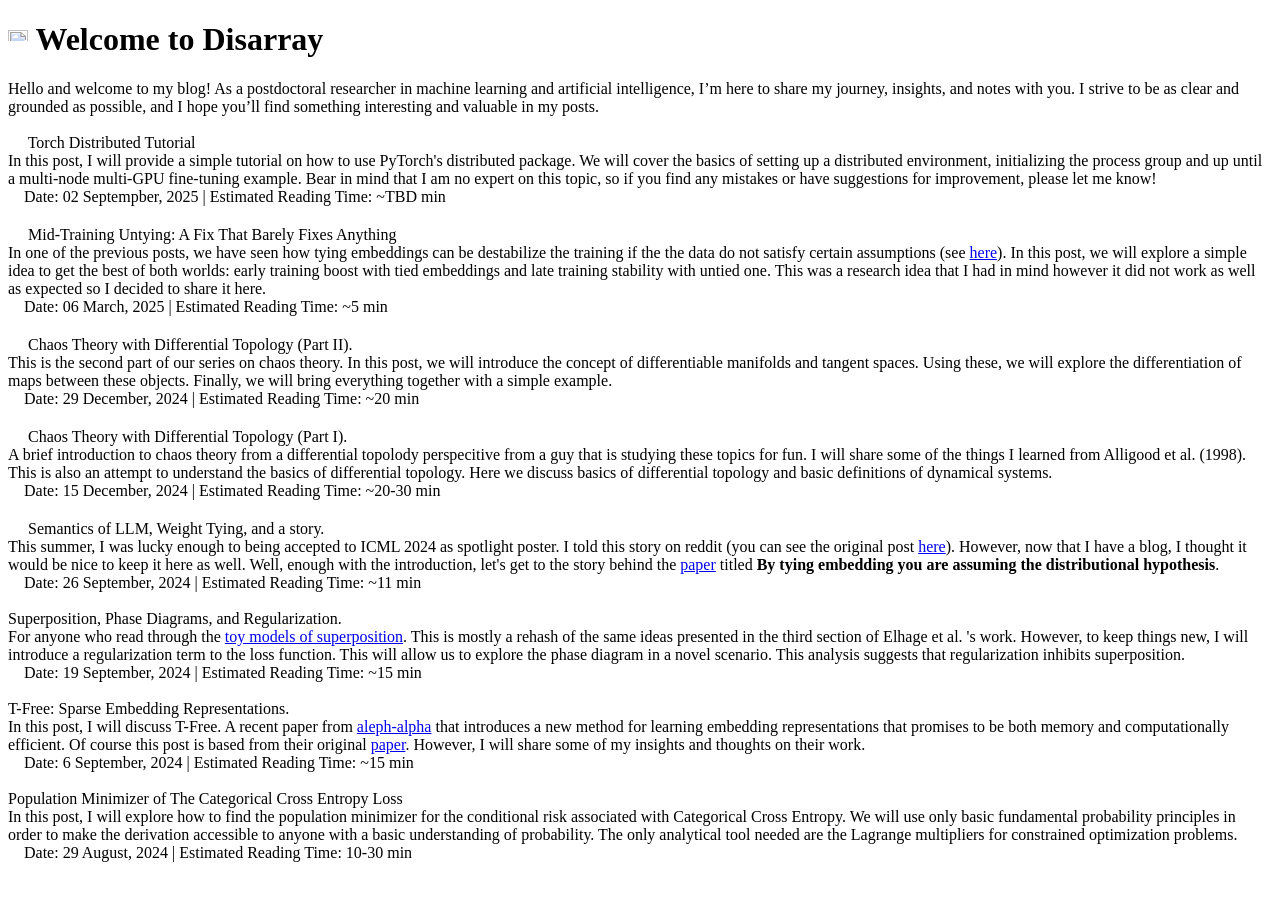
==== index.html @ 9c0bdb06 "torch distributed tutorial wip" ====
<!DOCTYPE html>
<html lang="en">

    <head>
        <meta charset="UTF-8">
        <meta name="viewport" content="width=device-width, initial-scale=1.0">
        <meta name="google-site-verification" content="cniabksS1E02e_pI71dMejZJKNxNqszUIJ--H3F0p2g" />
        <link rel="stylesheet" href="style.css">
        <link rel="stylesheet" href="post.css">
        <title>Disarray</title>

    </head>
    
    <body>
    
        <div id="root-folder" value="."></div>
        <div id="header"></div>
        
        <h1>
            <img id="theme-icon" width=20px height=20px src="icons/spark.svg"/> Welcome to Disarray
        </h1>

        <p>
            Hello and welcome to my blog! As a postdoctoral researcher in machine learning and artificial intelligence, I’m here to share my journey, insights, and notes with you. I strive to be as clear and grounded as possible, and I hope you’ll find something interesting and valuable in my posts.
        </p>

        <div onclick="location.href='posts/02-09-25-torch-distributed/index.html';" style="cursor: pointer;">
        <article class="light-post-theme post-block"> 
            <div class="post-inner">
                <div class="post-title"> 
                    <img src="icons/pin.svg" width=16px height=16px/> Torch Distributed Tutorial
                </div>
                <div class="post-desc"> 
                    In this post, I will provide a simple tutorial on how to use PyTorch's distributed package. We will cover the basics of setting up a distributed environment, initializing the process group and up until a multi-node multi-GPU fine-tuning example. Bear in mind that I am no expert on this topic, so if you find any mistakes or have suggestions for improvement, please let me know!
                </div>
                <div class="post-foot"> 
                    <img src="icons/clock.svg" width=12px height=12px/> Date: 02 Septempber, 2025  |  Estimated Reading Time: ~TBD min 
                </div>
            </div>
        </article>
        </div>
        <br>

        <div onclick="location.href='posts/06-03-25-tut/index.html';" style="cursor: pointer;">
        <article class="light-post-theme post-block"> 
            <div class="post-inner">
                <div class="post-title"> 
                    <img src="icons/pin.svg" width=16px height=16px/> Mid-Training Untying: A Fix That Barely Fixes Anything 
                </div>
                <div class="post-desc"> 
                    In one of the previous posts, we have seen how tying embeddings can be destabilize the training if the the data do not satisfy certain assumptions (see <a href="https://openreview.net/forum?id=yyYMAprcAR">here</a>). In this post, we will explore a simple idea to get the best of both worlds: early training boost with tied embeddings and late training stability with untied one. This was a research idea that I had in mind however it did not work as well as expected so I decided to share it here. 
                </div>
                <div class="post-foot"> 
                    <img src="icons/clock.svg" width=12px height=12px/> Date: 06 March, 2025  |  Estimated Reading Time: ~5 min 
                </div>
            </div>
        </article>
        </div>
        <br>

        <div onclick="location.href='posts/29-12-24-chaos-II/index.html';" style="cursor: pointer;">
        <article class="light-post-theme post-block"> 
            <div class="post-inner">
                <div class="post-title"> 
                    <img src="icons/pin.svg" width=16px height=16px/> Chaos Theory with Differential Topology (Part II).
                </div>
                <div class="post-desc"> 
                    This is the second part of our series on chaos theory. In this post, we will introduce the concept of differentiable manifolds and tangent spaces. Using these, we will explore the differentiation of maps between these objects. Finally, we will bring everything together with a simple example.
                </div>
                <div class="post-foot"> 
                    <img src="icons/clock.svg" width=12px height=12px/> Date: 29 December, 2024  |  Estimated Reading Time: ~20 min 
                </div>
            </div>
        </article>
        </div>
        <br>

        <div onclick="location.href='posts/15-12-24-chaos-I/index.html';" style="cursor: pointer;">
        <article class="light-post-theme post-block"> 
            <div class="post-inner">
                <div class="post-title"> 
                    <img src="icons/pin.svg" width=16px height=16px/> Chaos Theory with Differential Topology (Part I).
                </div>
                <div class="post-desc"> 
                    A brief introduction to chaos theory from a differential topolody perspecitive from a guy that is studying these topics for fun. I will share some of the things I learned from Alligood et al. (1998). This is also an attempt to understand the basics of differential topology. Here we discuss basics of differential topology and basic definitions of dynamical systems.
                </div>
                <div class="post-foot"> 
                    <img src="icons/clock.svg" width=12px height=12px/> Date: 15 December, 2024  |  Estimated Reading Time: ~20-30 min 
                </div>
            </div>
        </article>
        </div>
        <br>

        <div onclick="location.href='posts/26-09-24-icml-story/index.html';" style="cursor: pointer;">
        <article class="light-post-theme post-block"> 
            <div class="post-inner">
                <div class="post-title"> 
                    <img src="icons/pin.svg" width=16px height=16px/> Semantics of LLM, Weight Tying, and a story.
                </div>
                <div class="post-desc"> 
                    This summer, I was lucky enough to being accepted to ICML 2024 as spotlight poster. I told this story on reddit (you can see the original post <a href=https://www.reddit.com/r/MachineLearning/comments/1eqm0lr/r_why_and_when_tying_embedding_a_story/>here</a>). However, now that I have a blog, I thought it would be nice to keep it here as well. Well, enough with the introduction, let's get to the story behind the <a href="https://icml.cc/virtual/2024/poster/32648">paper</a> titled <b>By tying embedding you are assuming the distributional hypothesis</b>.
                </div>
                <div class="post-foot"> 
                    <img src="icons/clock.svg" width=12px height=12px/> Date: 26 September, 2024  |  Estimated Reading Time: ~11 min 
                </div>
            </div>
        </article>
        </div>
        <br>

        <div onclick="location.href='posts/19-09-24-phase/index.html';" style="cursor: pointer;">
        <article class="light-post-theme post-block"> 
            <div class="post-inner">
                <div class="post-title"> 
                    Superposition, Phase Diagrams, and Regularization.
                </div>
                <div class="post-desc"> 
                    For anyone who read through the <a href=https://transformer-circuits.pub/2022/toy_model/index.html#phase-change>toy models of superposition</a>. This is mostly a rehash of the same ideas presented in the third section of Elhage et al. 's work. However, to keep things new, I will introduce a regularization term to the loss function. This will allow us to explore the phase diagram in a novel scenario. This analysis suggests that regularization inhibits superposition.
                </div>
                <div class="post-foot"> 
                    <img src="icons/clock.svg" width=12px height=12px/> Date: 19 September, 2024  |  Estimated Reading Time: ~15 min 
                </div>
            </div>
        </article>
        </div>
        <br>



        <div onclick="location.href='posts/06-09-24-tfree/index.html';" style="cursor: pointer;">
        <article class="light-post-theme post-block"> 
            <div class="post-inner">
                <div class="post-title"> 
                    T-Free: Sparse Embedding Representations.
                </div>
                <div class="post-desc"> 
                    In this post, I will discuss T-Free. A recent paper from <a href="https://aleph-alpha.com/">aleph-alpha</a> that introduces a new method for learning embedding representations that promises to be both memory and computationally efficient. Of course this post is based from their original <a href=https://arxiv.org/abs/2406.19223>paper</a>. However, I will share some of my insights and thoughts on their work.
                </div>
                <div class="post-foot"> 
                    <img src="icons/clock.svg" width=12px height=12px/> Date: 6 September, 2024  |  Estimated Reading Time: ~15 min 
                </div>
            </div>
        </article>
        </div>
        <br>

        <div onclick="location.href='posts/28-08-24-cce-minimizer/index.html';" style="cursor: pointer;">
        <article class="light-post-theme post-block"> 
            <div class="post-inner">
                <div class="post-title"> 
                    Population Minimizer of The Categorical Cross Entropy Loss 
                </div>
                <div class="post-desc"> 
                    In this post, I will explore how to find the population minimizer for the conditional risk associated with Categorical Cross Entropy. We will use only basic fundamental probability principles in order to make the derivation accessible to anyone with a basic understanding of probability. The only analytical tool needed are the Lagrange multipliers for constrained optimization problems.
                </div>
                <div class="post-foot"> 
                    <img src="icons/clock.svg" width=12px height=12px/> Date: 29 August, 2024  |  Estimated Reading Time: 10-30 min 
                </div>
            </div>
        </article>
        </div>

        <div id="footer"></div>

        <script src="scripts/toggle-theme.js"></script>
        <script src="scripts/load-header.js"></script>
        <script src="scripts/load-footer.js"></script>
    </body>

</html>
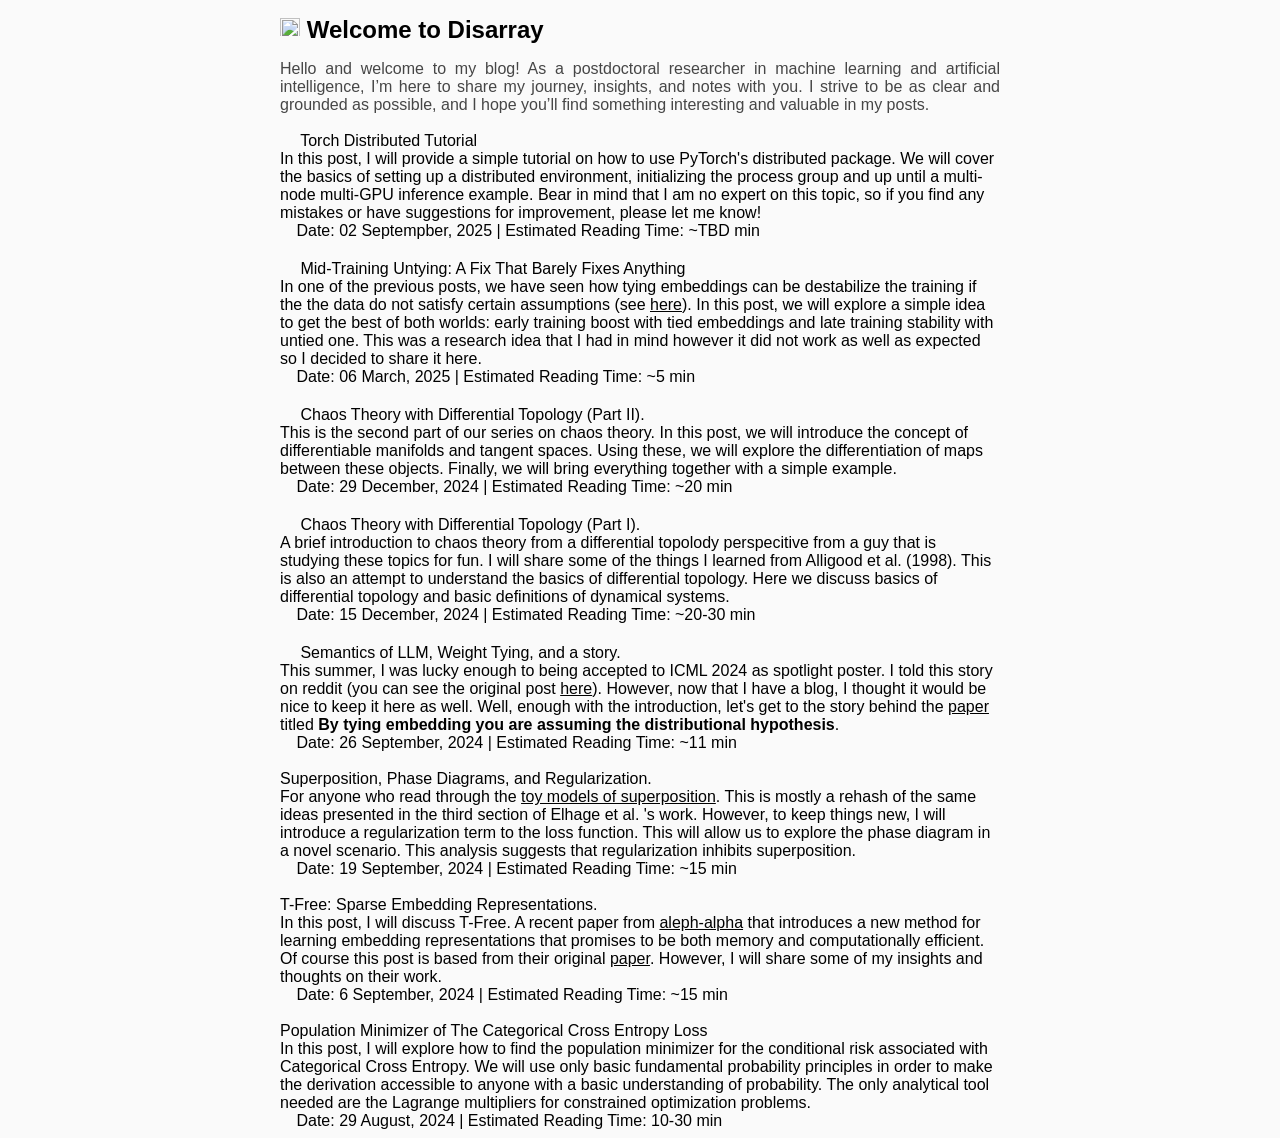
==== commit 02b02d50: "full draf" ====
--- a/index.html
+++ b/index.html
@@ -31,7 +31,7 @@
                     <img src="icons/pin.svg" width=16px height=16px/> Torch Distributed Tutorial
                 </div>
                 <div class="post-desc"> 
-                    In this post, I will provide a simple tutorial on how to use PyTorch's distributed package. We will cover the basics of setting up a distributed environment, initializing the process group and up until a multi-node multi-GPU fine-tuning example. Bear in mind that I am no expert on this topic, so if you find any mistakes or have suggestions for improvement, please let me know!
+                    In this post, I will provide a simple tutorial on how to use PyTorch's distributed package. We will cover the basics of setting up a distributed environment, initializing the process group and up until a multi-node multi-GPU inference example. Bear in mind that I am no expert on this topic, so if you find any mistakes or have suggestions for improvement, please let me know!
                 </div>
                 <div class="post-foot"> 
                     <img src="icons/clock.svg" width=12px height=12px/> Date: 02 Septempber, 2025  |  Estimated Reading Time: ~TBD min 
--- a/style.css
+++ b/style.css
@@ -0,0 +1,167 @@
+:root {
+    --background-color : rgb(250 , 250 , 250 );
+    --header-color     : rgb(0   , 0   , 0   );
+    --text-color       : rgb(70  , 70  , 70  );
+    --cite-color       : rgb(70  , 70  , 70  );
+    --biblio-color     : rgb(70  , 70  , 70  );
+    --post-bg-color    : rgb(200 , 200 , 200 );
+    --post-desc-color  : rgb(70  , 70  , 70  );
+    --post-foot-color  : rgb(110 , 110 , 110 );
+    --post-title-color : rgb(0   , 0   , 0   );
+    --table-back-color : rgb(200 , 200 , 200 );
+    --text-font-size   : 16px;
+
+    --code-text-color        : rgb(0   , 0   , 0   );
+    --code-function-color    : rgb(220 , 70  , 100 );
+    --code-number-color      : rgb(220 , 70  , 100 );
+    --code-keyword-color     : rgb(0   , 120 , 170 );
+    --code-operator-color    : rgb(150 , 110 , 60  );
+    --code-string-color      : rgb(100 , 150 , 0   );
+    --code-number-color      : rgb(150 , 0   , 80  );
+    --code-comment-color     : rgb(110 , 130 , 140 );
+    --code-punctuation-color : rgb(150 , 150 , 150 );
+}
+
+body.dark-mode {
+    --background-color : rgb(40  , 40  , 40  );
+    --header-color     : rgb(255 , 255 , 255 );
+    --text-color       : rgb(190 , 190 , 190 );
+    --cite-color       : rgb(190 , 190 , 190 );
+    --biblio-color     : rgb(190 , 190 , 190 );
+    --post-bg-color    : rgb(70  , 70  , 70  );
+    --post-desc-color  : rgb(200 , 200 , 200 );
+    --post-foot-color  : rgb(150 , 150 , 150 );
+    --post-title-color : rgb(255 , 255 , 255 );
+    --table-back-color : rgb(70  , 70  , 70  );
+    --text-font-size   : 16px;
+
+    --code-text-color        : rgb(255 , 255 , 255 );
+    --code-function-color    : rgb(220 , 100 , 100 ); 
+    --code-number-color      : rgb(0   , 160 , 200 );
+    --code-keyword-color     : rgb(270 , 180 , 0   );
+    --code-operator-color    : rgb(180 , 140 , 90  );
+    --code-string-color      : rgb(160 , 210 , 50  );
+    --code-number-color      : rgb(240 , 80  , 150 );
+    --code-comment-color     : rgb(140 , 160 , 170 );
+    --code-punctuation-color : rgb(180 , 180 , 180 );
+
+}
+
+
+html body {
+    background-color: var(--background-color);
+    font-family:-apple-system,BlinkMacSystemFont,segoe ui,Roboto,Oxygen,Ubuntu,Cantarell,open sans,helvetica neue,sans-serif;
+    height: 100%;
+    width: 720px;
+    margin-top: 10px;
+    margin-left: auto;
+    margin-right: auto;
+}
+
+.header {
+    width: 720px;
+    height: 80px;
+    grid-template-columns: 1fr 5fr 1fr 1fr;
+    display: inline-grid;
+    font-weight: 700;
+    place-items:center;
+}
+
+.footer-contacts {
+    width: 720px;
+    height: 80px;
+    margin-top: 120px;
+    grid-template-columns: 1fr 1fr 1fr 1fr 1fr 1fr;
+    display: inline-grid;
+    place-items:center;
+}
+
+.header-item {
+    font-size: 20px;
+}
+
+.footer {
+    width: 720px;
+    height: 200px;
+}
+
+.title {
+    font-size: 32px;
+}
+
+.theme-button {
+    border: none;
+    background: transparent;
+    cursor: pointer;
+    font-size: 32px;
+}
+
+.cite {
+    color : var(--cite-color);
+    display: inline-block;
+}
+
+.bibliography {
+    color: var(--biblio-color);
+    text-align: left;
+}
+
+
+
+h1 {
+    font-size: 24px;
+    color: var(--header-color);
+}
+
+h2 {
+    font-size: 20px;
+    color: var(--header-color);
+}
+
+h3 {
+    font-size: 20px;
+    color: var(--text-color);
+}
+
+h4 {
+    font-size: 16px;
+    color: var(--text-color);
+}
+
+p {
+    color: var(--text-color);
+    text-align: justify;
+    font-size: var(--text-font-size);
+}
+
+ul {
+    color: var(--text-color);
+    text-align: justify;
+    font-size: var(--text-font-size);
+}
+
+ol {
+    color: var(--text-color);
+    text-align: justify;
+    font-size: var(--text-font-size);
+}
+
+a {
+    color:inherit;
+}
+
+table {
+    font-family:-apple-system,BlinkMacSystemFont,segoe ui,Roboto,Oxygen,Ubuntu,Cantarell,open sans,helvetica neue,sans-serif;
+    color: var(--text-color);
+    border-collapse: collapse;
+    width: 100%;
+}
+
+td, th {
+    text-align: left;
+    padding: 8px;
+}
+
+tr:nth-child(even) {
+    background-color: var(--table-back-color);
+}
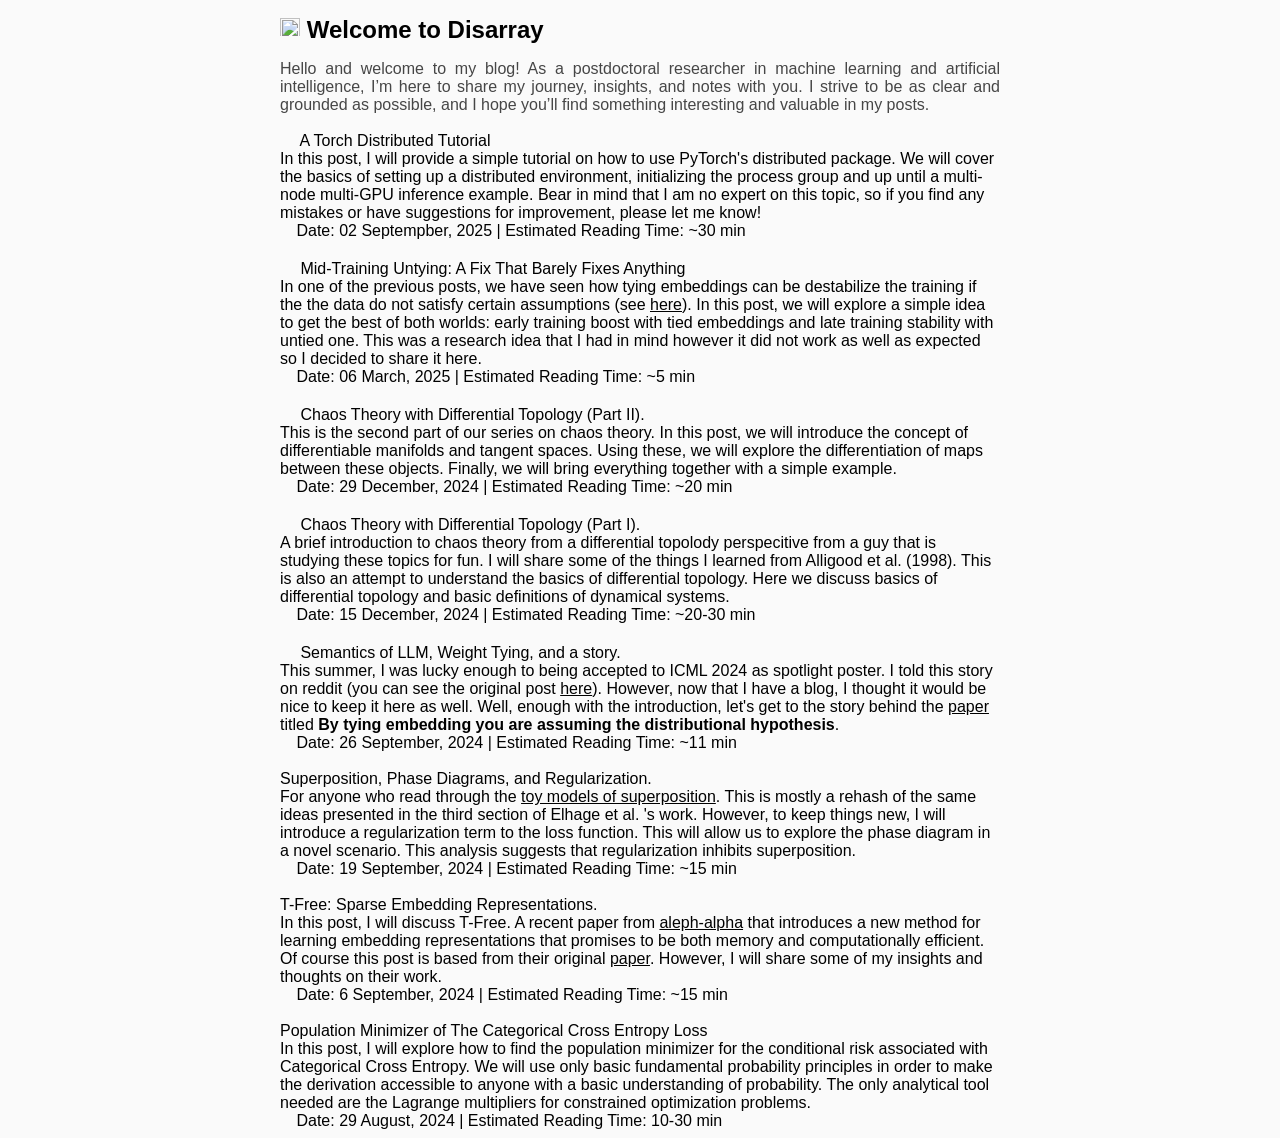
==== commit da2a970b: "finalizing distributed tutorial post" ====
--- a/index.html
+++ b/index.html
@@ -28,13 +28,13 @@
         <article class="light-post-theme post-block"> 
             <div class="post-inner">
                 <div class="post-title"> 
-                    <img src="icons/pin.svg" width=16px height=16px/> Torch Distributed Tutorial
+                    <img src="icons/pin.svg" width=16px height=16px/> A Torch Distributed Tutorial
                 </div>
                 <div class="post-desc"> 
                     In this post, I will provide a simple tutorial on how to use PyTorch's distributed package. We will cover the basics of setting up a distributed environment, initializing the process group and up until a multi-node multi-GPU inference example. Bear in mind that I am no expert on this topic, so if you find any mistakes or have suggestions for improvement, please let me know!
                 </div>
                 <div class="post-foot"> 
-                    <img src="icons/clock.svg" width=12px height=12px/> Date: 02 Septempber, 2025  |  Estimated Reading Time: ~TBD min 
+                    <img src="icons/clock.svg" width=12px height=12px/> Date: 02 Septempber, 2025  |  Estimated Reading Time: ~30 min 
                 </div>
             </div>
         </article>
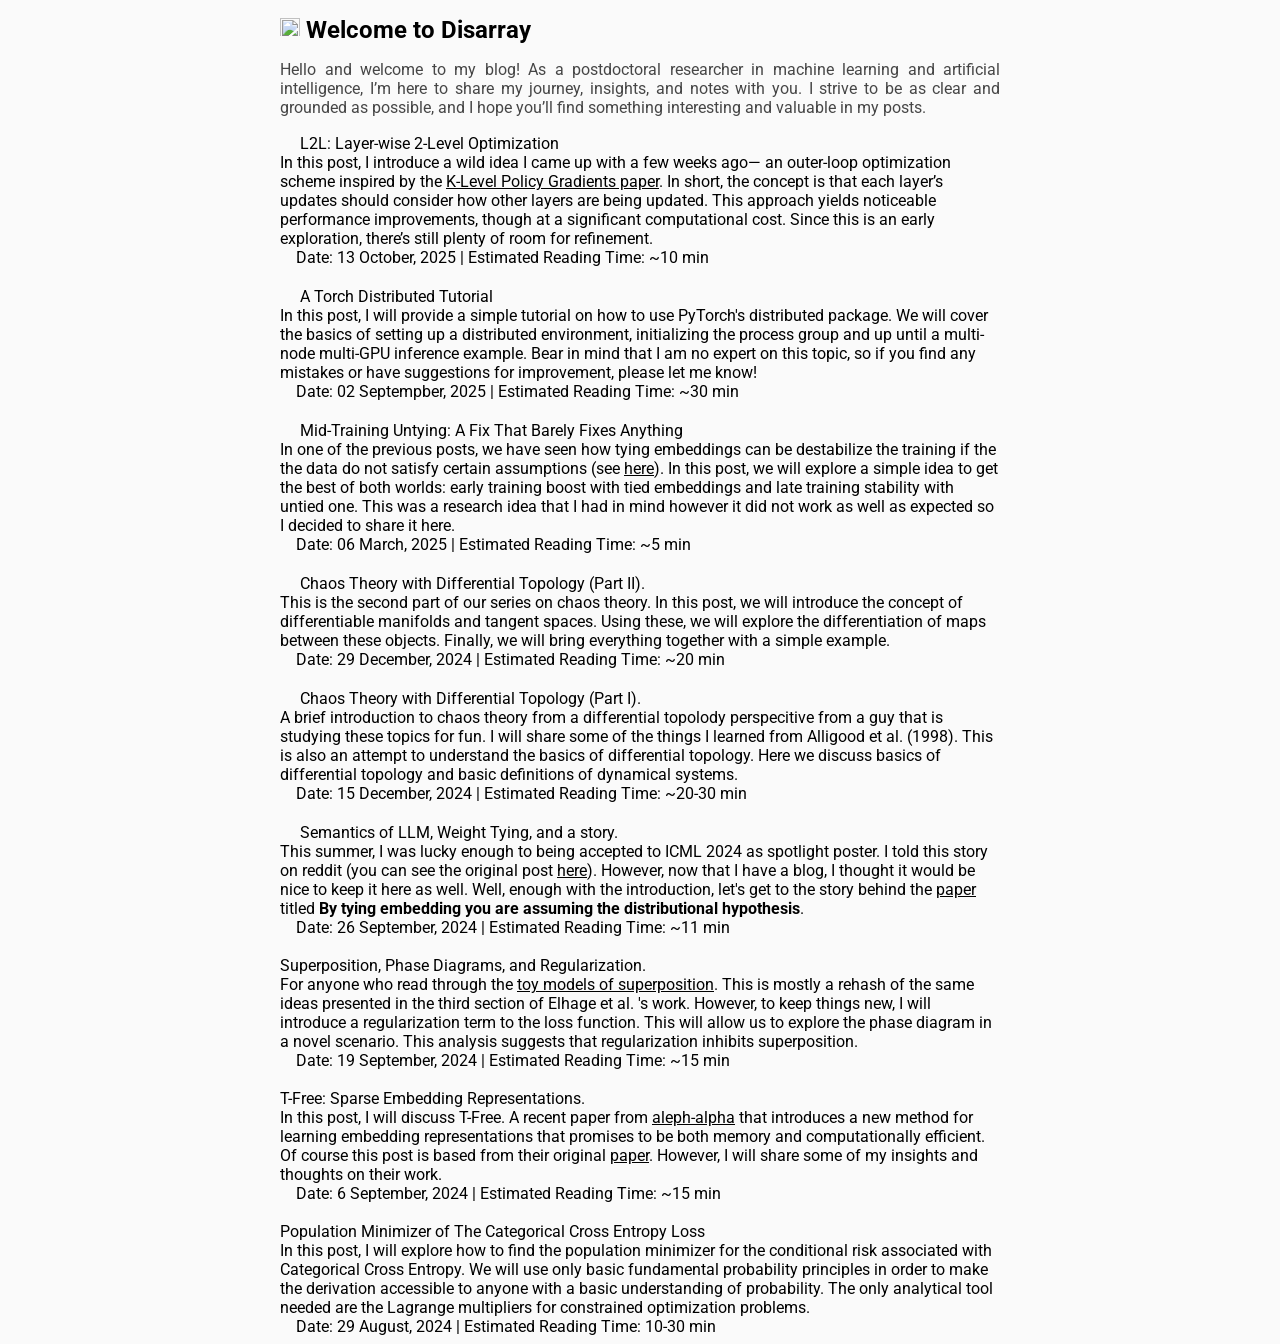
==== commit 12b1097a: "New post" ====
--- a/index.html
+++ b/index.html
@@ -7,6 +7,8 @@
         <meta name="google-site-verification" content="cniabksS1E02e_pI71dMejZJKNxNqszUIJ--H3F0p2g" />
         <link rel="stylesheet" href="style.css">
         <link rel="stylesheet" href="post.css">
+        <link href="https://fonts.googleapis.com/css2?family=Roboto&display=swap" rel="stylesheet">
+
         <title>Disarray</title>
 
     </head>
@@ -23,6 +25,24 @@
         <p>
             Hello and welcome to my blog! As a postdoctoral researcher in machine learning and artificial intelligence, I’m here to share my journey, insights, and notes with you. I strive to be as clear and grounded as possible, and I hope you’ll find something interesting and valuable in my posts.
         </p>
+
+        <div onclick="location.href='posts/13-10-25-klevel-opt/index.html';" style="cursor: pointer;">
+        <article class="light-post-theme post-block"> 
+            <div class="post-inner">
+                <div class="post-title"> 
+                    <img src="icons/pin.svg" width=16px height=16px/> L2L: Layer-wise 2-Level Optimization
+                </div>
+                <div class="post-desc"> 
+                    In this post, I introduce a wild idea I came up with a few weeks ago— an outer-loop optimization scheme inspired by the <a href="https://arxiv.org/abs/2509.12117">K-Level Policy Gradients paper</a>. In short, the concept is that each layer’s updates should consider how other layers are being updated. This approach yields noticeable performance improvements, though at a significant computational cost. Since this is an early exploration, there’s still plenty of room for refinement.
+                </div>
+                <div class="post-foot"> 
+                    <img src="icons/clock.svg" width=12px height=12px/> Date: 13 October, 2025  |  Estimated Reading Time: ~10 min 
+                </div>
+            </div>
+        </article>
+        </div>
+        <br>
+
 
         <div onclick="location.href='posts/02-09-25-torch-distributed/index.html';" style="cursor: pointer;">
         <article class="light-post-theme post-block"> 
--- a/style.css
+++ b/style.css
@@ -50,7 +50,7 @@
 
 html body {
     background-color: var(--background-color);
-    font-family:-apple-system,BlinkMacSystemFont,segoe ui,Roboto,Oxygen,Ubuntu,Cantarell,open sans,helvetica neue,sans-serif;
+    font-family: "Roboto";
     height: 100%;
     width: 720px;
     margin-top: 10px;
@@ -106,7 +106,10 @@
     text-align: left;
 }
 
-
+.bibtex {
+    color: var(--biblio-color);
+    text-align: left;
+}
 
 h1 {
     font-size: 24px;
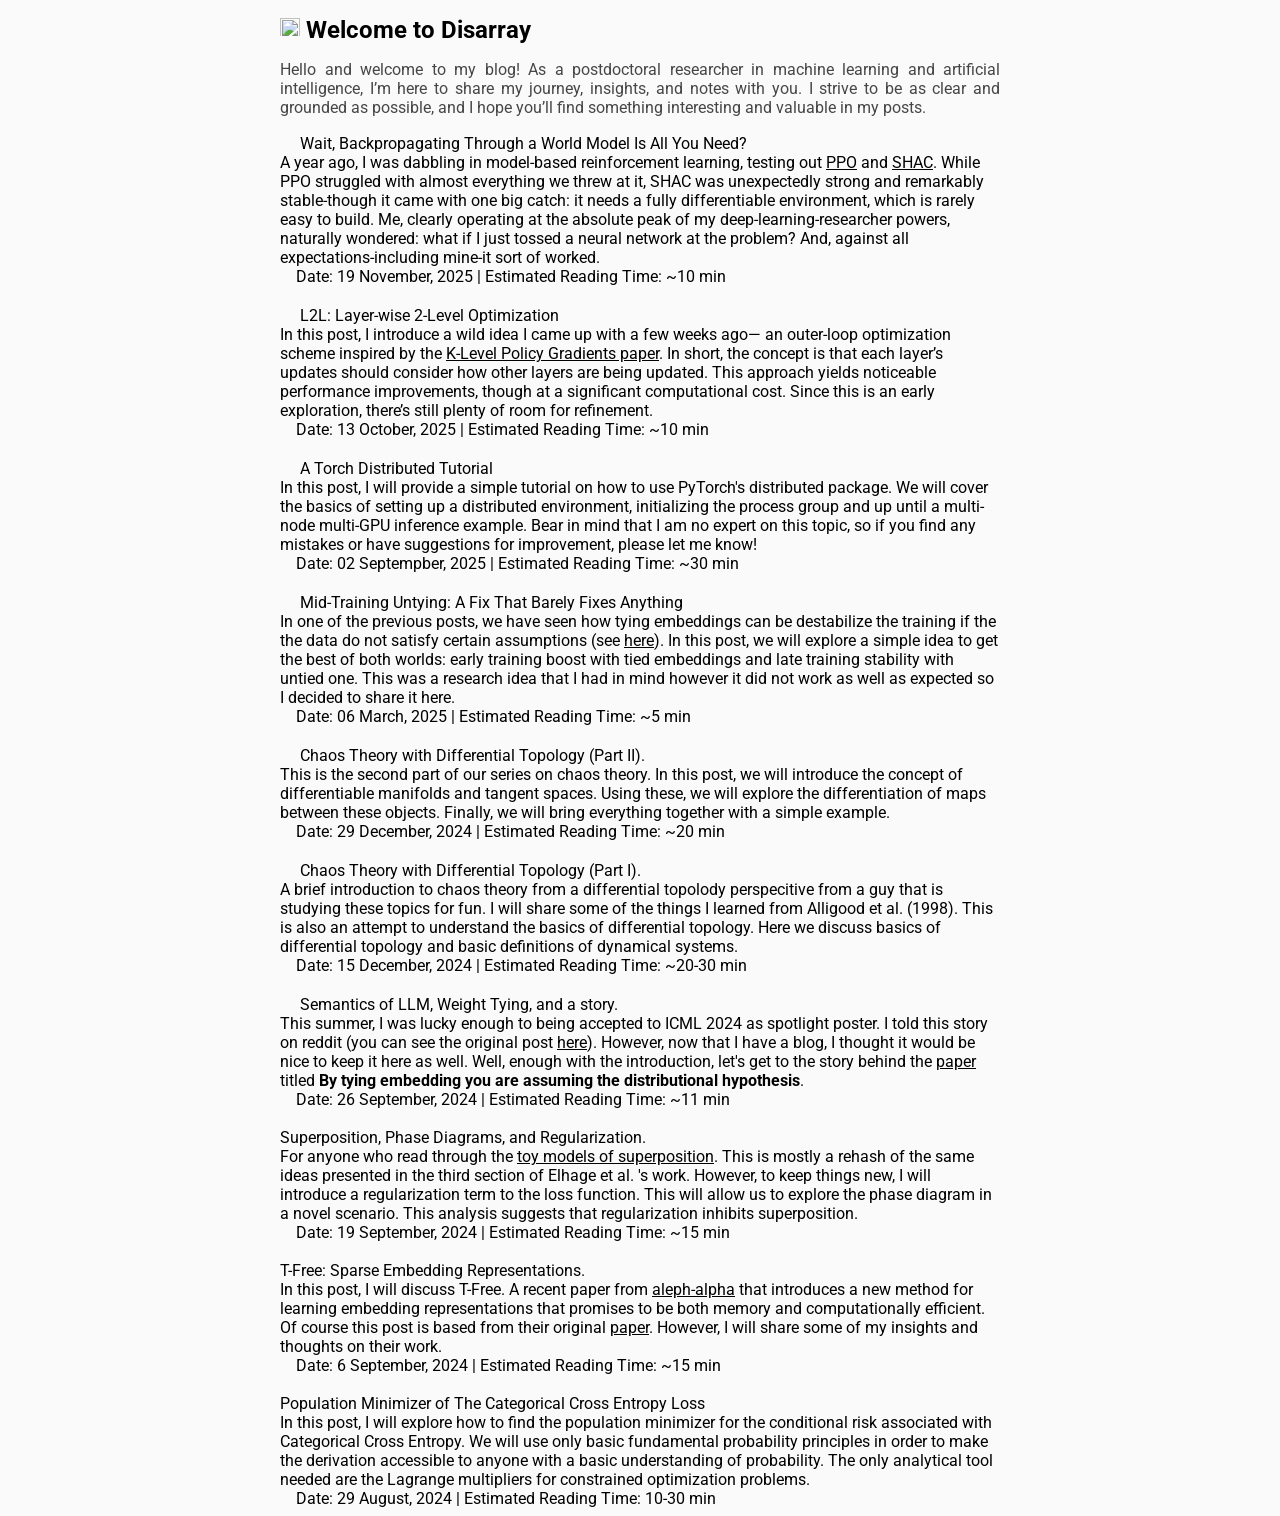
==== commit 684d97af: "shacpp first draft" ====
--- a/index.html
+++ b/index.html
@@ -26,6 +26,25 @@
             Hello and welcome to my blog! As a postdoctoral researcher in machine learning and artificial intelligence, I’m here to share my journey, insights, and notes with you. I strive to be as clear and grounded as possible, and I hope you’ll find something interesting and valuable in my posts.
         </p>
 
+
+        <div onclick="location.href='posts/19-11-25-shacpp/index.html';" style="cursor: pointer;">
+        <article class="light-post-theme post-block"> 
+            <div class="post-inner">
+                <div class="post-title"> 
+                    <img src="icons/pin.svg" width=16px height=16px/> Wait, Backpropagating Through a World Model Is All You Need?
+                </div>
+                <div class="post-desc"> 
+                    A year ago, I was dabbling in model-based reinforcement learning, testing out <a href="https://arxiv.org/abs/1707.06347">PPO</a> and <a href="https://arxiv.org/abs/2204.07137">SHAC</a>. While PPO struggled with almost everything we threw at it, SHAC was unexpectedly strong and remarkably stable-though it came with one big catch: it needs a fully differentiable environment, which is rarely easy to build. Me, clearly operating at the absolute peak of my deep-learning-researcher powers, naturally wondered: what if I just tossed a neural network at the problem? And, against all expectations-including mine-it sort of worked.
+                </div>
+                <div class="post-foot"> 
+                    <img src="icons/clock.svg" width=12px height=12px/> Date: 19 November, 2025  |  Estimated Reading Time: ~10 min 
+                </div>
+            </div>
+        </article>
+        </div>
+        <br>
+
+
         <div onclick="location.href='posts/13-10-25-klevel-opt/index.html';" style="cursor: pointer;">
         <article class="light-post-theme post-block"> 
             <div class="post-inner">
--- a/style.css
+++ b/style.css
@@ -8,7 +8,7 @@
     --post-desc-color  : rgb(70  , 70  , 70  );
     --post-foot-color  : rgb(110 , 110 , 110 );
     --post-title-color : rgb(0   , 0   , 0   );
-    --table-back-color : rgb(200 , 200 , 200 );
+    --table-back-color : rgb(250 , 250 , 250 );
     --text-font-size   : 16px;
 
     --code-text-color        : rgb(0   , 0   , 0   );
@@ -32,7 +32,7 @@
     --post-desc-color  : rgb(200 , 200 , 200 );
     --post-foot-color  : rgb(150 , 150 , 150 );
     --post-title-color : rgb(255 , 255 , 255 );
-    --table-back-color : rgb(70  , 70  , 70  );
+    --table-back-color : rgb(40  , 40  , 40  );
     --text-font-size   : 16px;
 
     --code-text-color        : rgb(255 , 255 , 255 );
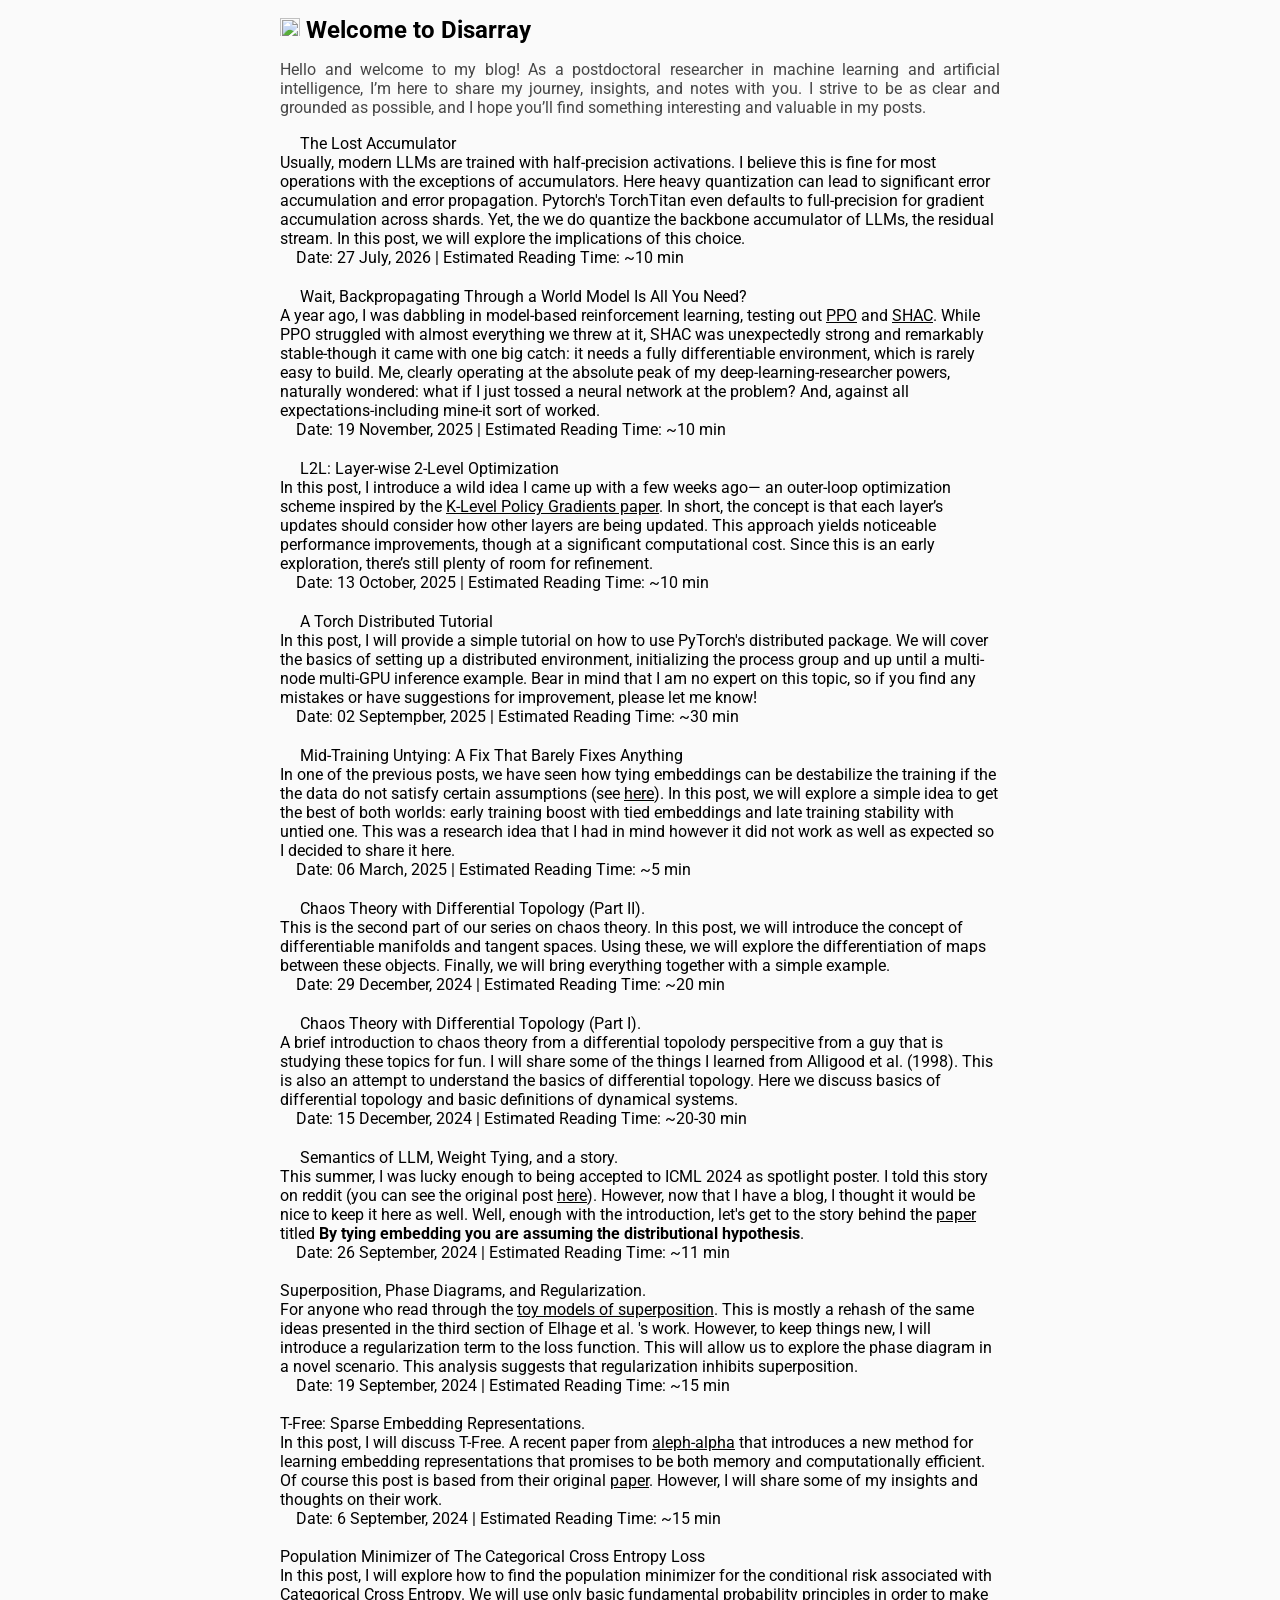
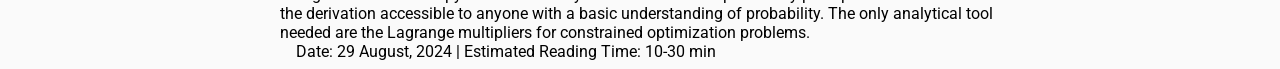
==== commit c28234fc: "new post tmp" ====
--- a/index.html
+++ b/index.html
@@ -27,6 +27,24 @@
         </p>
 
 
+        <div onclick="location.href='posts/21-07-26-lost-accumulator/index.html';" style="cursor: pointer;">
+        <article class="light-post-theme post-block"> 
+            <div class="post-inner">
+                <div class="post-title"> 
+                    <img src="icons/pin.svg" width=16px height=16px/> The Lost Accumulator
+                </div>
+                <div class="post-desc"> 
+                    Usually, modern LLMs are trained with half-precision activations. I believe this is fine for most operations with the exceptions of accumulators. Here heavy quantization can lead to significant error accumulation and error propagation. Pytorch's TorchTitan even defaults to full-precision for gradient accumulation across shards. Yet, the we do quantize the backbone accumulator of LLMs, the residual stream. In this post, we will explore the implications of this choice.
+                </div>
+                <div class="post-foot"> 
+                    <img src="icons/clock.svg" width=12px height=12px/> Date: 27 July, 2026  |  Estimated Reading Time: ~10 min 
+                </div>
+            </div>
+        </article>
+        </div>
+        <br>
+
+
         <div onclick="location.href='posts/19-11-25-shacpp/index.html';" style="cursor: pointer;">
         <article class="light-post-theme post-block"> 
             <div class="post-inner">
